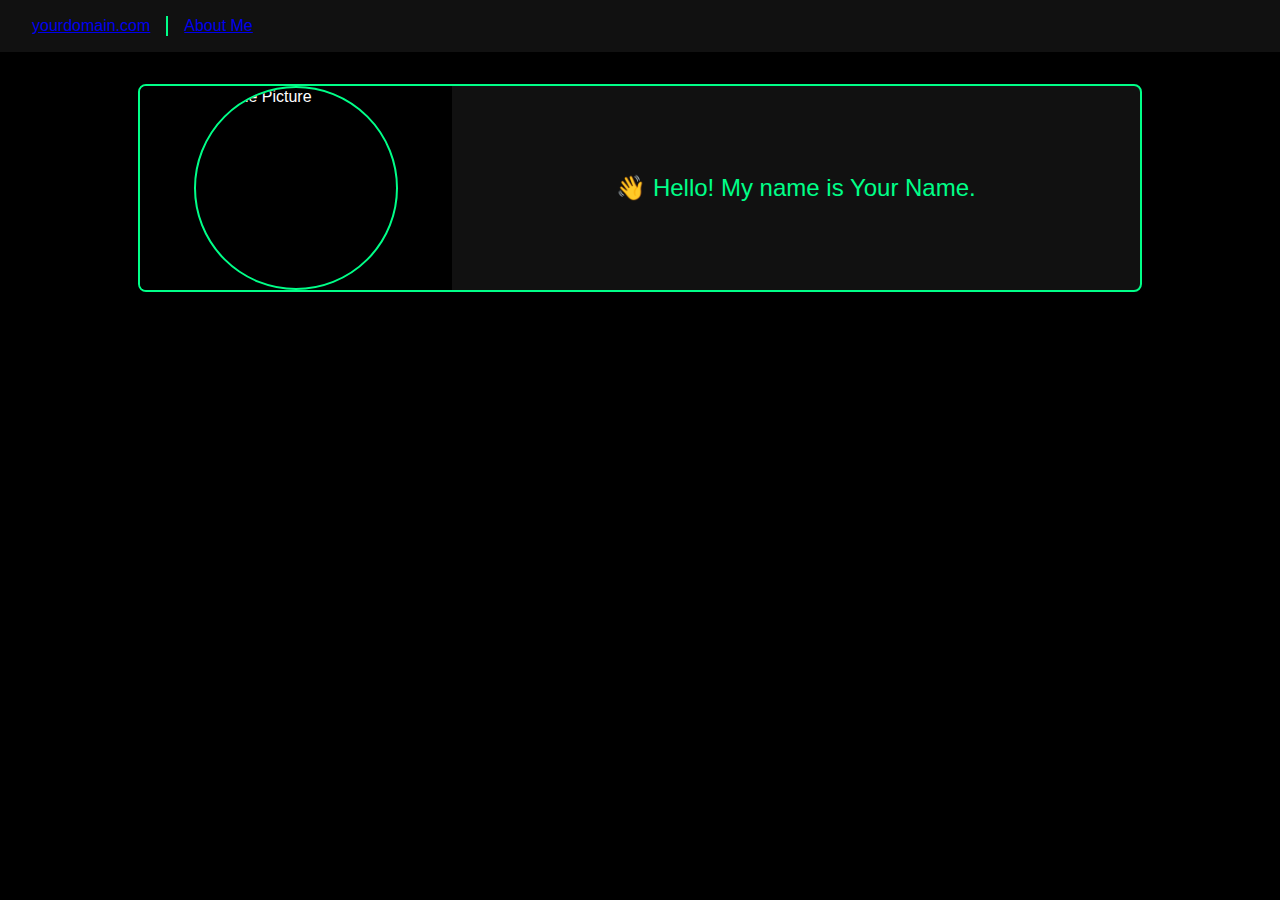
==== about/index.html @ c434dbc9 "initial commit" ====
<!DOCTYPE html>
<html lang="en">
<head>
    <meta charset="UTF-8">
    <meta name="viewport" content="width=device-width, initial-scale=1.0">
    <title>About Me</title>
    <link rel="stylesheet" href="../assets/css/about.css">
</head>
<body>
    <div class="navbar">
        <div class="domain"><a href="../index.html">yourdomain.com</a></div>
        <div class="vertical-line"></div>
        <div class="about-me-page"><a href="index.html">About Me</a></div>
        <!-- Add more navigation links as needed -->
    </div>
    <div class="business-card">
        <div class="profile">
            <img src="../assets/images/profile.jpg" alt="Profile Picture">
        </div>
        <div class="slideshow">
            <div class="slide active" onclick="changeSlide()">👋 Hello! My name is Your Name.</div>
            <!-- Add more slides as needed -->
        </div>
    </div>
    <script src="../assets/js/script.js"></script>
</body>
</html>
---- assets/css/about.css ----
body {
    font-family: 'Urbanist', sans-serif;
    background-color: #000;
    color: #fff;
    margin: 0;
}

.navbar {
    display: flex;
    align-items: center;
    padding: 1rem;
    background-color: #111;
}

.navbar .domain, .navbar .about-me-page {
    color: #00ff88;
    text-decoration: none;
    margin: 0 1rem;
}

.navbar .vertical-line {
    width: 2px;
    height: 20px;
    background-color: #00ff88;
}

.business-card {
    display: flex;
    width: 80%;
    max-width: 1000px;
    margin: 2rem auto;
    border: 2px solid #00ff88;
    border-radius: 8px;
    overflow: hidden;
    background-color: #111;
    transition: transform 0.3s;
}

.business-card:hover {
    transform: scale(1.015);
}

.profile {
    flex: 1;
    display: flex;
    justify-content: center;
    align-items: center;
    background-color: #000;
}

.profile img {
    width: 200px;
    height: 200px;
    border-radius: 50%;
    border: 2px solid #00ff88;
    object-fit: cover;
}

.slideshow {
    flex: 2;
    display: flex;
    align-items: center;
    justify-content: center;
    text-align: center;
    padding: 2rem;
}

.slide {
    display: none;
    font-size: 1.5rem;
    color: #00ff88;
    cursor: pointer;
}

.slide.active {
    display: block;
}
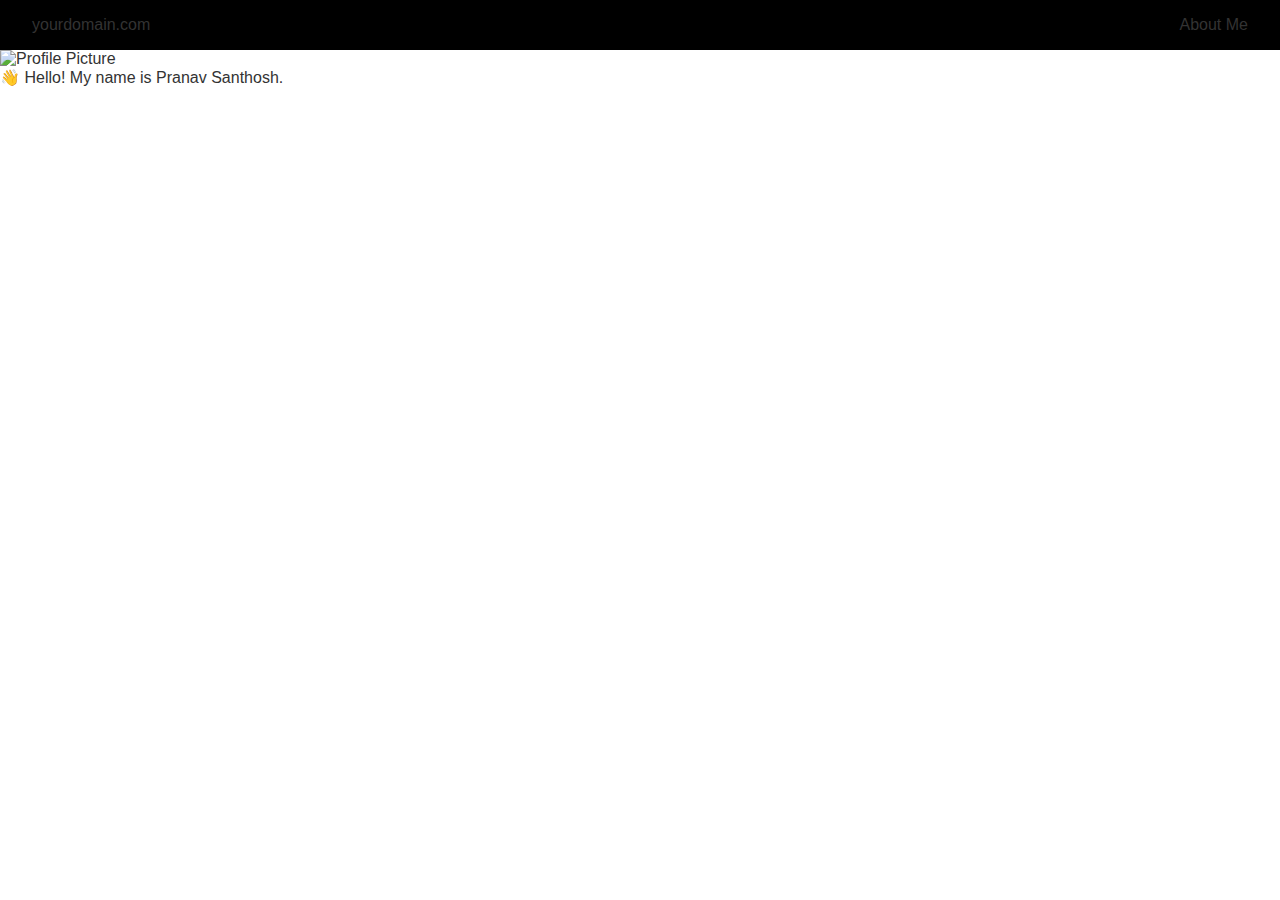
==== commit b1b1d46d: "commit" ====
--- a/about/index.html
+++ b/about/index.html
@@ -3,25 +3,27 @@
 <head>
     <meta charset="UTF-8">
     <meta name="viewport" content="width=device-width, initial-scale=1.0">
-    <title>About Me</title>
+    <title>About Me - Pranav Santhosh</title>
     <link rel="stylesheet" href="../assets/css/about.css">
 </head>
 <body>
-    <div class="navbar">
+    <header class="navbar">
         <div class="domain"><a href="../index.html">yourdomain.com</a></div>
         <div class="vertical-line"></div>
         <div class="about-me-page"><a href="index.html">About Me</a></div>
         <!-- Add more navigation links as needed -->
-    </div>
-    <div class="business-card">
+    </header>
+    
+    <main class="business-card">
         <div class="profile">
             <img src="../assets/images/profile.jpg" alt="Profile Picture">
         </div>
         <div class="slideshow">
-            <div class="slide active" onclick="changeSlide()">👋 Hello! My name is Your Name.</div>
+            <div class="slide active" onclick="changeSlide()">👋 Hello! My name is Pranav Santhosh.</div>
             <!-- Add more slides as needed -->
         </div>
-    </div>
+    </main>
+    
     <script src="../assets/js/script.js"></script>
 </body>
-</html>
+</html>--- a/assets/css/about.css
+++ b/assets/css/about.css
@@ -1,77 +1,65 @@
+/* General Styles */
 body {
     font-family: 'Urbanist', sans-serif;
-    background-color: #000;
-    color: #fff;
+    background-color: #ffffff;
+    color: #333333;
     margin: 0;
 }
 
+a {
+    text-decoration: none;
+    color: #333333;
+}
+
+a:hover {
+    color: #000000;
+}
+
+/* Navbar */
 .navbar {
     display: flex;
+    justify-content: space-between;
     align-items: center;
-    padding: 1rem;
-    background-color: #111;
+    padding: 1rem 2rem;
+    background-color: #000000;
+    color: #ffffff;
 }
 
-.navbar .domain, .navbar .about-me-page {
-    color: #00ff88;
-    text-decoration: none;
-    margin: 0 1rem;
+.navbar .logo {
+    font-size: 1.5rem;
+    font-weight: bold;
 }
 
-.navbar .vertical-line {
-    width: 2px;
-    height: 20px;
-    background-color: #00ff88;
+.navbar .nav-links a {
+    margin-left: 1rem;
+    color: #ffffff;
 }
 
-.business-card {
-    display: flex;
-    width: 80%;
-    max-width: 1000px;
-    margin: 2rem auto;
-    border: 2px solid #00ff88;
-    border-radius: 8px;
-    overflow: hidden;
-    background-color: #111;
-    transition: transform 0.3s;
+.navbar .nav-links a:hover {
+    color: #cccccc;
 }
 
-.business-card:hover {
-    transform: scale(1.015);
+/* About Section */
+.about-section {
+    padding: 2rem;
+    background-color: #ffffff;
 }
 
-.profile {
-    flex: 1;
-    display: flex;
-    justify-content: center;
-    align-items: center;
-    background-color: #000;
+.about-section h1 {
+    font-size: 2rem;
+    margin-bottom: 1rem;
 }
 
-.profile img {
-    width: 200px;
-    height: 200px;
-    border-radius: 50%;
-    border: 2px solid #00ff88;
-    object-fit: cover;
+.about-section p {
+    font-size: 1.2rem;
+    color: #666666;
 }
 
-.slideshow {
-    flex: 2;
-    display: flex;
-    align-items: center;
-    justify-content: center;
+/* Footer */
+footer {
     text-align: center;
-    padding: 2rem;
-}
-
-.slide {
-    display: none;
-    font-size: 1.5rem;
-    color: #00ff88;
-    cursor: pointer;
-}
-
-.slide.active {
-    display: block;
-}
+    padding: 1rem 0;
+    background-color: #000000;
+    color: #ffffff;
+    font-size: 0.9rem;
+}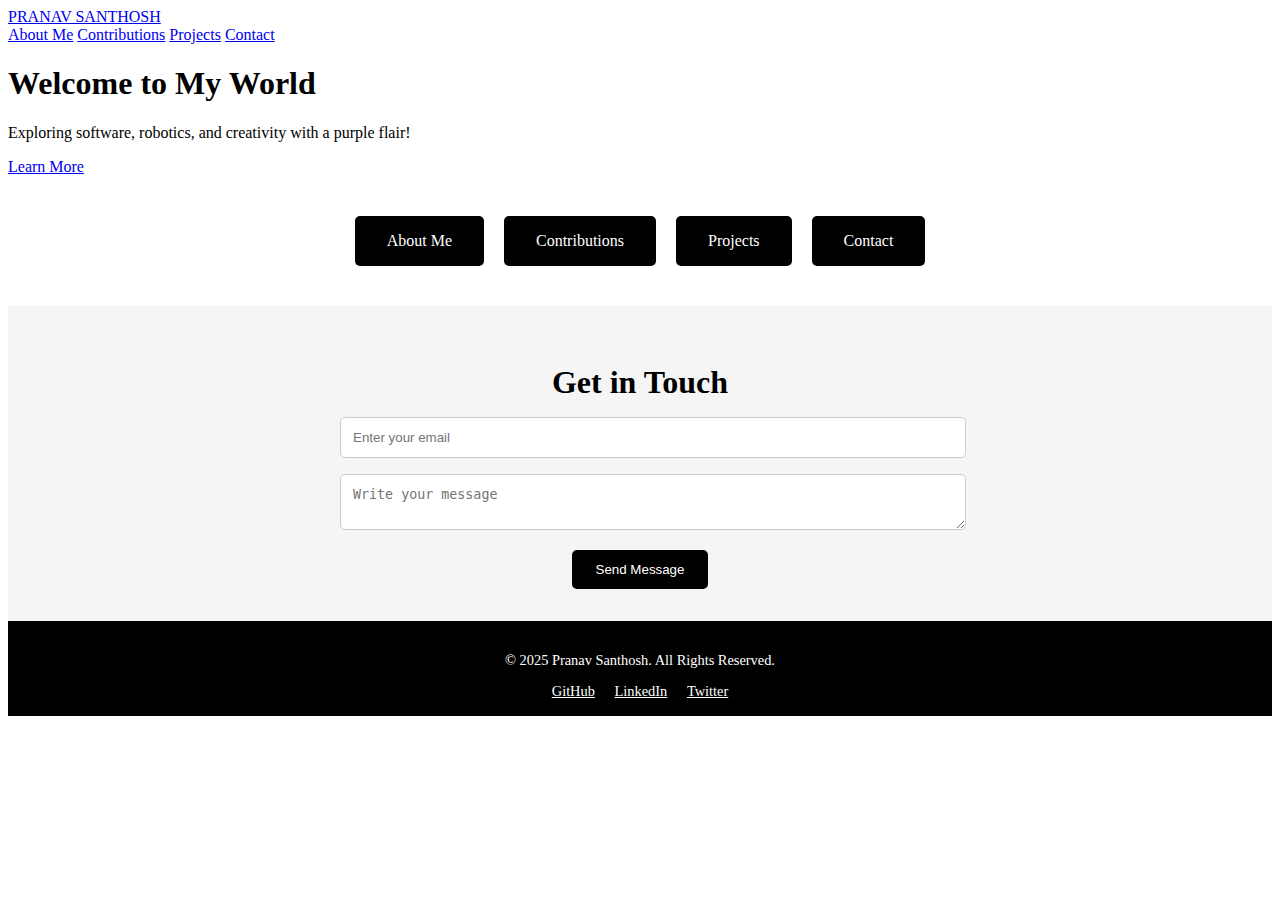
==== commit baef37b8: "some temp additions (finish this by sunday)" ====
--- a/about/index.html
+++ b/about/index.html
@@ -3,27 +3,58 @@
 <head>
     <meta charset="UTF-8">
     <meta name="viewport" content="width=device-width, initial-scale=1.0">
-    <title>About Me - Pranav Santhosh</title>
-    <link rel="stylesheet" href="../assets/css/about.css">
+    <meta property="og:title" content="Pranav Santhosh" />
+    <meta property="og:description" content="Welcome to my world of software, robotics, and creativity." />
+    <meta property="og:image" content="assets/images/logo.png" />
+    <meta property="og:url" content="https://your-website-link" />
+    <meta property="og:type" content="website" />
+    <title>Home - Pranav Santhosh</title>
+    <link rel="icon" href="assets/images/logo.png" type="image/png">
+    <link rel="stylesheet" href="assets/css/style.css">
+    <link rel="stylesheet" href="https://fonts.googleapis.com/css2?family=Urbanist:wght@400;700&display=swap">
 </head>
 <body>
     <header class="navbar">
-        <div class="domain"><a href="../index.html">yourdomain.com</a></div>
-        <div class="vertical-line"></div>
-        <div class="about-me-page"><a href="index.html">About Me</a></div>
-        <!-- Add more navigation links as needed -->
+        <a href="index.html" class="logo">PRANAV SANTHOSH</a>
+        <nav class="nav-links">
+            <a href="about.html">About Me</a>
+            <a href="contributions.html">Contributions</a>
+            <a href="projects.html">Projects</a>
+            <a href="contact.html">Contact</a>
+        </nav>
     </header>
     
-    <main class="business-card">
-        <div class="profile">
-            <img src="../assets/images/profile.jpg" alt="Profile Picture">
+    <main class="hero">
+        <h1>Welcome to My World</h1>
+        <p>Exploring software, robotics, and creativity with a purple flair!</p>
+        <a href="about.html" class="cta-button">Learn More</a>
+    </main>
+  
+    <section id="navigation-buttons" style="padding: 2rem; text-align: center;">
+        <a href="about.html" style="display: inline-block; margin: 0.5rem; padding: 1rem 2rem; background-color: #000000; color: #ffffff; border-radius: 5px; text-decoration: none; transition: background-color 0.3s ease;">About Me</a>
+        <a href="contributions.html" style="display: inline-block; margin: 0.5rem; padding: 1rem 2rem; background-color: #000000; color: #ffffff; border-radius: 5px; text-decoration: none; transition: background-color 0.3s ease;">Contributions</a>
+        <a href="projects.html" style="display: inline-block; margin: 0.5rem; padding: 1rem 2rem; background-color: #000000; color: #ffffff; border-radius: 5px; text-decoration: none; transition: background-color 0.3s ease;">Projects</a>
+        <a href="contact.html" style="display: inline-block; margin: 0.5rem; padding: 1rem 2rem; background-color: #000000; color: #ffffff; border-radius: 5px; text-decoration: none; transition: background-color 0.3s ease;">Contact</a>
+    </section>
+  
+    <section id="contact" style="padding: 2rem; background-color: #f5f5f5; text-align: center;">
+        <h2 style="font-size: 2rem; margin-bottom: 1rem;">Get in Touch</h2>
+        <form action="mailto:Pranavs22638@gmail.com" method="post" enctype="text/plain" style="max-width: 600px; margin: 0 auto;">
+            <input type="email" placeholder="Enter your email" required style="width: 100%; padding: 0.75rem; margin-bottom: 1rem; border: 1px solid #cccccc; border-radius: 5px;">
+            <textarea placeholder="Write your message" required style="width: 100%; padding: 0.75rem; margin-bottom: 1rem; border: 1px solid #cccccc; border-radius: 5px;"></textarea>
+            <button type="submit" style="padding: 0.75rem 1.5rem; background-color: #000000; color: #ffffff; border: none; border-radius: 5px; cursor: pointer; transition: background-color 0.3s ease;">Send Message</button>
+        </form>
+    </section>
+  
+    <footer style="text-align: center; padding: 1rem 0; background-color: #000000; color: #ffffff; font-size: 0.9rem;">
+        <p>&copy; 2025 Pranav Santhosh. All Rights Reserved.</p>
+        <div class="social-links">
+            <a href="https://github.com/SanPranav" style="margin: 0 0.5rem; color: #ffffff;">GitHub</a>
+            <a href="https://www.linkedin.com/in/pranav-santhosh-830316340/" style="margin: 0 0.5rem; color: #ffffff;">LinkedIn</a>
+            <a href="https://twitter.com/your-twitter" style="margin: 0 0.5rem; color: #ffffff;">Twitter</a>
         </div>
-        <div class="slideshow">
-            <div class="slide active" onclick="changeSlide()">👋 Hello! My name is Pranav Santhosh.</div>
-            <!-- Add more slides as needed -->
-        </div>
-    </main>
-    
-    <script src="../assets/js/script.js"></script>
+    </footer>
+
+    <script src="assets/js/script.js"></script>
 </body>
 </html>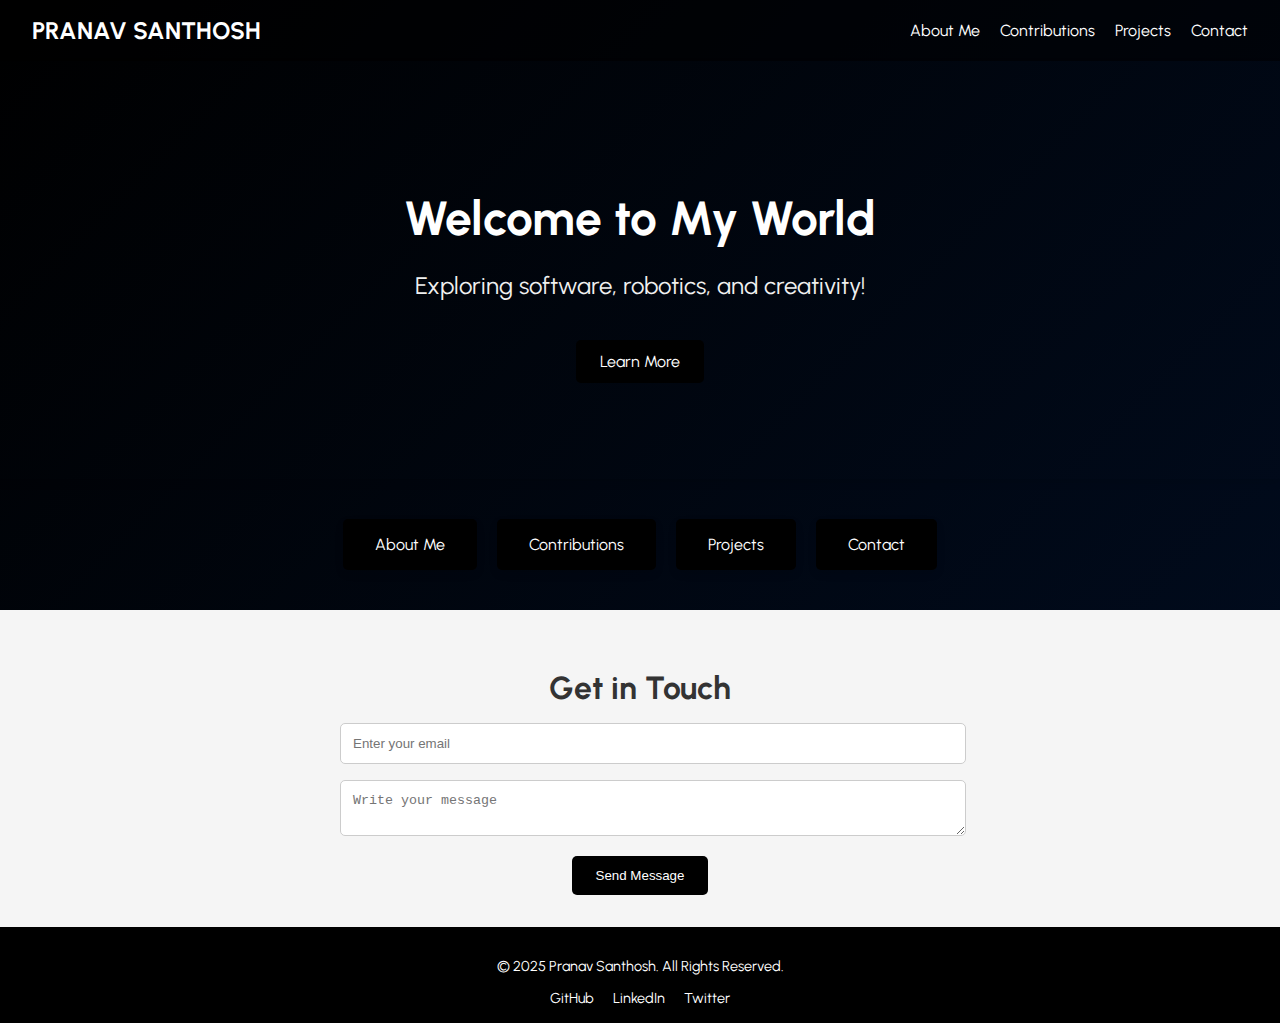
==== commit ad236f40: "styling changes" ====
--- a/about/index.html
+++ b/about/index.html
@@ -10,8 +10,147 @@
     <meta property="og:type" content="website" />
     <title>Home - Pranav Santhosh</title>
     <link rel="icon" href="assets/images/logo.png" type="image/png">
-    <link rel="stylesheet" href="assets/css/style.css">
     <link rel="stylesheet" href="https://fonts.googleapis.com/css2?family=Urbanist:wght@400;700&display=swap">
+    <style>
+        body {
+            background: linear-gradient(135deg, #000000, #010d22);
+            font-family: 'Urbanist', sans-serif;
+            color: white;
+            margin: 0;
+            padding: 0;
+        }
+
+        a {
+            text-decoration: none;
+            color: #ffffff;
+        }
+
+        a:hover {
+            color: #cccccc;
+        }
+
+        .navbar {
+            background: rgba(0, 0, 0, 0.5);
+            padding: 1rem 2rem;
+            display: flex;
+            justify-content: space-between;
+            align-items: center;
+        }
+
+        .logo {
+            font-size: 1.5rem;
+            font-weight: bold;
+        }
+
+        .nav-links a {
+            margin-left: 1rem;
+            color: #ffffff;
+        }
+
+        .nav-links a:hover {
+            color: #cccccc;
+        }
+
+        .hero {
+            background-image: url('assets/images/hero-bg.jpg');
+            text-align: center;
+            padding: 6rem 2rem;
+            box-shadow: 0 4px 8px rgba(0, 0, 0, 0.1);
+            animation: fadeIn 1s ease-in-out;
+        }
+
+        .hero h1 {
+            font-size: 3rem;
+            margin-bottom: 1rem;
+        }
+
+        .hero p {
+            font-size: 1.5rem;
+            color: #f0f0f0;
+        }
+
+        .cta-button {
+            display: inline-block;
+            margin-top: 1rem;
+            padding: 0.75rem 1.5rem;
+            background-color: #000000;
+            color: #ffffff;
+            border-radius: 5px;
+            text-decoration: none;
+            transition: background-color 0.3s ease;
+        }
+
+        .cta-button:hover {
+            background-color: #333333;
+        }
+
+        #navigation-buttons {
+            padding: 2rem;
+            text-align: center;
+        }
+
+        #navigation-buttons a {
+            display: inline-block;
+            margin: 0.5rem;
+            padding: 1rem 2rem;
+            background-color: #000000;
+            color: #ffffff;
+            border-radius: 5px;
+            text-decoration: none;
+            transition: background-color 0.3s ease;
+            box-shadow: 0 4px 8px rgba(0, 0, 0, 0.1);
+        }
+
+        #navigation-buttons a:hover {
+            background-color: #333333;
+        }
+
+        #contact {
+            padding: 2rem;
+            background-color: #f5f5f5;
+            text-align: center;
+            color: #333;
+            animation: fadeIn 1s ease-in-out;
+        }
+
+        #contact h2 {
+            font-size: 2rem;
+            margin-bottom: 1rem;
+        }
+
+        #contact form {
+            max-width: 600px;
+            margin: 0 auto;
+        }
+
+        #contact input,
+        #contact textarea {
+            width: 100%;
+            padding: 0.75rem;
+            margin-bottom: 1rem;
+            border: 1px solid #cccccc;
+            border-radius: 5px;
+        }
+
+        #contact button {
+            padding: 0.75rem 1.5rem;
+            background-color: #000000;
+            color: #ffffff;
+            border: none;
+            border-radius: 5px;
+            cursor: pointer;
+            transition: background-color 0.3s ease;
+        }
+
+        #contact button:hover {
+            background-color: #333333;
+        }
+
+        @keyframes fadeIn {
+            from { opacity: 0; }
+            to { opacity: 1; }
+        }
+    </style>
 </head>
 <body>
     <header class="navbar">
@@ -26,23 +165,23 @@
     
     <main class="hero">
         <h1>Welcome to My World</h1>
-        <p>Exploring software, robotics, and creativity with a purple flair!</p>
+        <p>Exploring software, robotics, and creativity!</p>
         <a href="about.html" class="cta-button">Learn More</a>
     </main>
   
-    <section id="navigation-buttons" style="padding: 2rem; text-align: center;">
-        <a href="about.html" style="display: inline-block; margin: 0.5rem; padding: 1rem 2rem; background-color: #000000; color: #ffffff; border-radius: 5px; text-decoration: none; transition: background-color 0.3s ease;">About Me</a>
-        <a href="contributions.html" style="display: inline-block; margin: 0.5rem; padding: 1rem 2rem; background-color: #000000; color: #ffffff; border-radius: 5px; text-decoration: none; transition: background-color 0.3s ease;">Contributions</a>
-        <a href="projects.html" style="display: inline-block; margin: 0.5rem; padding: 1rem 2rem; background-color: #000000; color: #ffffff; border-radius: 5px; text-decoration: none; transition: background-color 0.3s ease;">Projects</a>
-        <a href="contact.html" style="display: inline-block; margin: 0.5rem; padding: 1rem 2rem; background-color: #000000; color: #ffffff; border-radius: 5px; text-decoration: none; transition: background-color 0.3s ease;">Contact</a>
+    <section id="navigation-buttons">
+        <a href="about.html">About Me</a>
+        <a href="contributions.html">Contributions</a>
+        <a href="projects.html">Projects</a>
+        <a href="contact.html">Contact</a>
     </section>
   
-    <section id="contact" style="padding: 2rem; background-color: #f5f5f5; text-align: center;">
-        <h2 style="font-size: 2rem; margin-bottom: 1rem;">Get in Touch</h2>
-        <form action="mailto:Pranavs22638@gmail.com" method="post" enctype="text/plain" style="max-width: 600px; margin: 0 auto;">
-            <input type="email" placeholder="Enter your email" required style="width: 100%; padding: 0.75rem; margin-bottom: 1rem; border: 1px solid #cccccc; border-radius: 5px;">
-            <textarea placeholder="Write your message" required style="width: 100%; padding: 0.75rem; margin-bottom: 1rem; border: 1px solid #cccccc; border-radius: 5px;"></textarea>
-            <button type="submit" style="padding: 0.75rem 1.5rem; background-color: #000000; color: #ffffff; border: none; border-radius: 5px; cursor: pointer; transition: background-color 0.3s ease;">Send Message</button>
+    <section id="contact">
+        <h2>Get in Touch</h2>
+        <form action="mailto:Pranavs22638@gmail.com" method="post" enctype="text/plain">
+            <input type="email" placeholder="Enter your email" required>
+            <textarea placeholder="Write your message" required></textarea>
+            <button type="submit">Send Message</button>
         </form>
     </section>
   
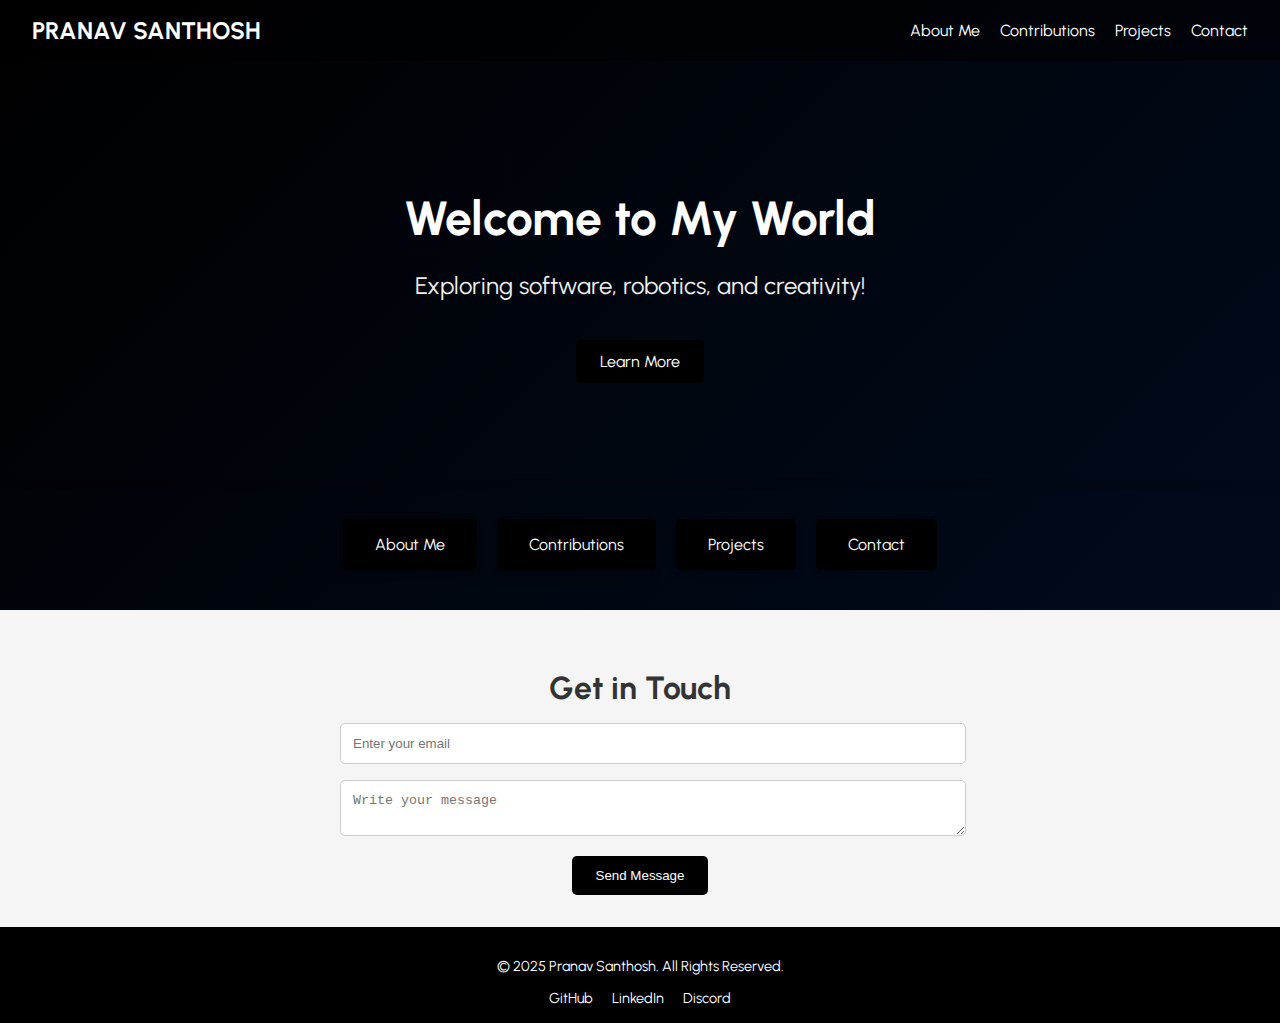
==== commit ffb8f3a4: "add discord link + remove twitter link" ====
--- a/about/index.html
+++ b/about/index.html
@@ -190,7 +190,7 @@
         <div class="social-links">
             <a href="https://github.com/SanPranav" style="margin: 0 0.5rem; color: #ffffff;">GitHub</a>
             <a href="https://www.linkedin.com/in/pranav-santhosh-830316340/" style="margin: 0 0.5rem; color: #ffffff;">LinkedIn</a>
-            <a href="https://twitter.com/your-twitter" style="margin: 0 0.5rem; color: #ffffff;">Twitter</a>
+            <a href="https://discord.com/users/738779934176051230" style="margin: 0 0.5rem; color: #ffffff;">Discord</a>
         </div>
     </footer>
 
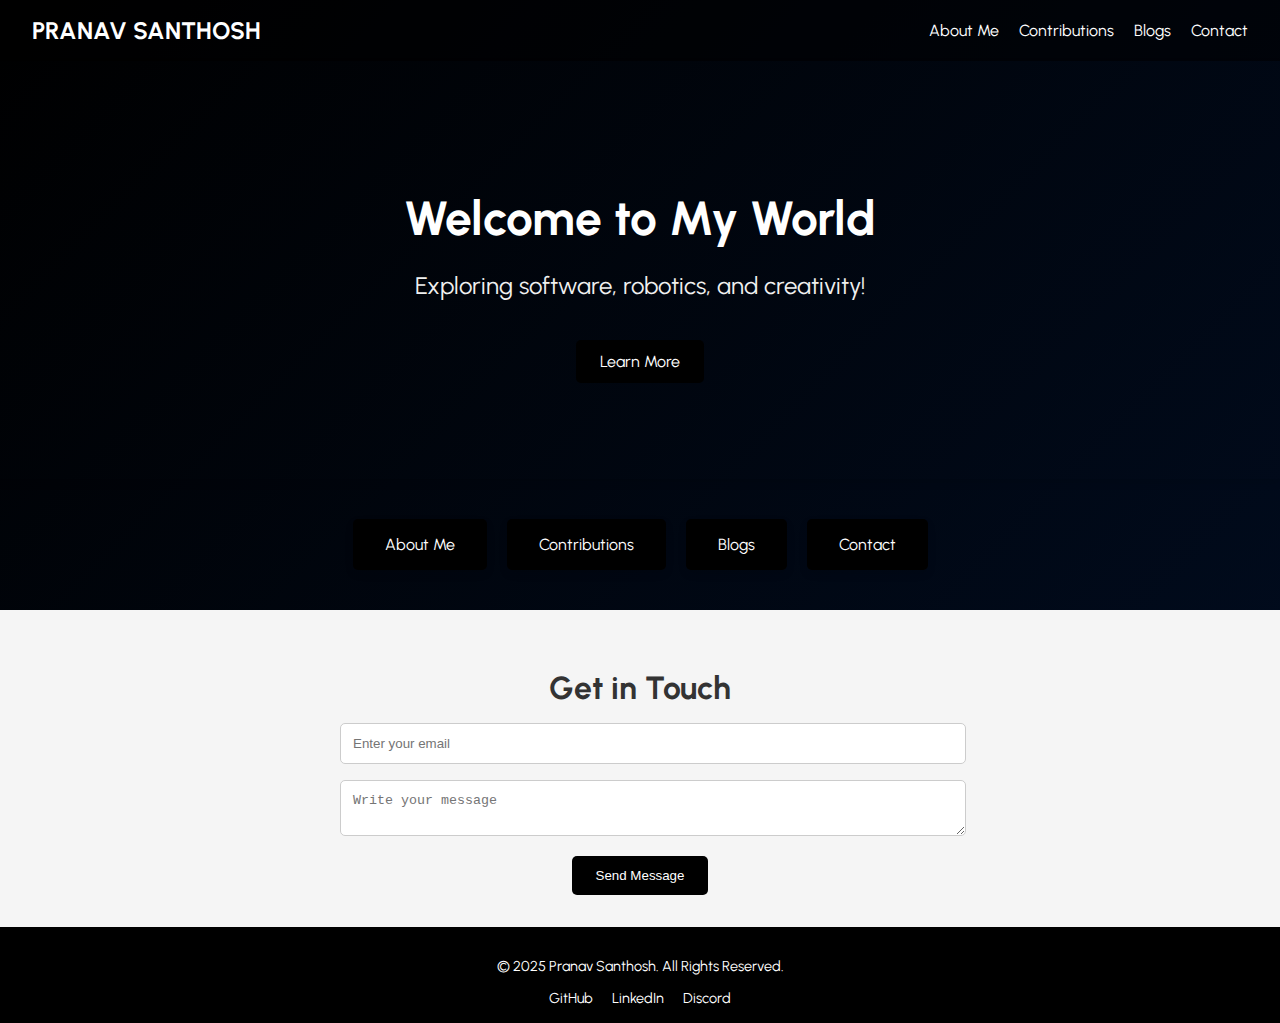
==== commit 6cfdccf6: "blogs" ====
--- a/about/index.html
+++ b/about/index.html
@@ -158,7 +158,7 @@
         <nav class="nav-links">
             <a href="about.html">About Me</a>
             <a href="contributions.html">Contributions</a>
-            <a href="projects.html">Projects</a>
+            <a href="blog.html">Blogs</a>
             <a href="contact.html">Contact</a>
         </nav>
     </header>
@@ -172,7 +172,7 @@
     <section id="navigation-buttons">
         <a href="about.html">About Me</a>
         <a href="contributions.html">Contributions</a>
-        <a href="projects.html">Projects</a>
+        <a href="blog.html">Blogs</a>
         <a href="contact.html">Contact</a>
     </section>
   
